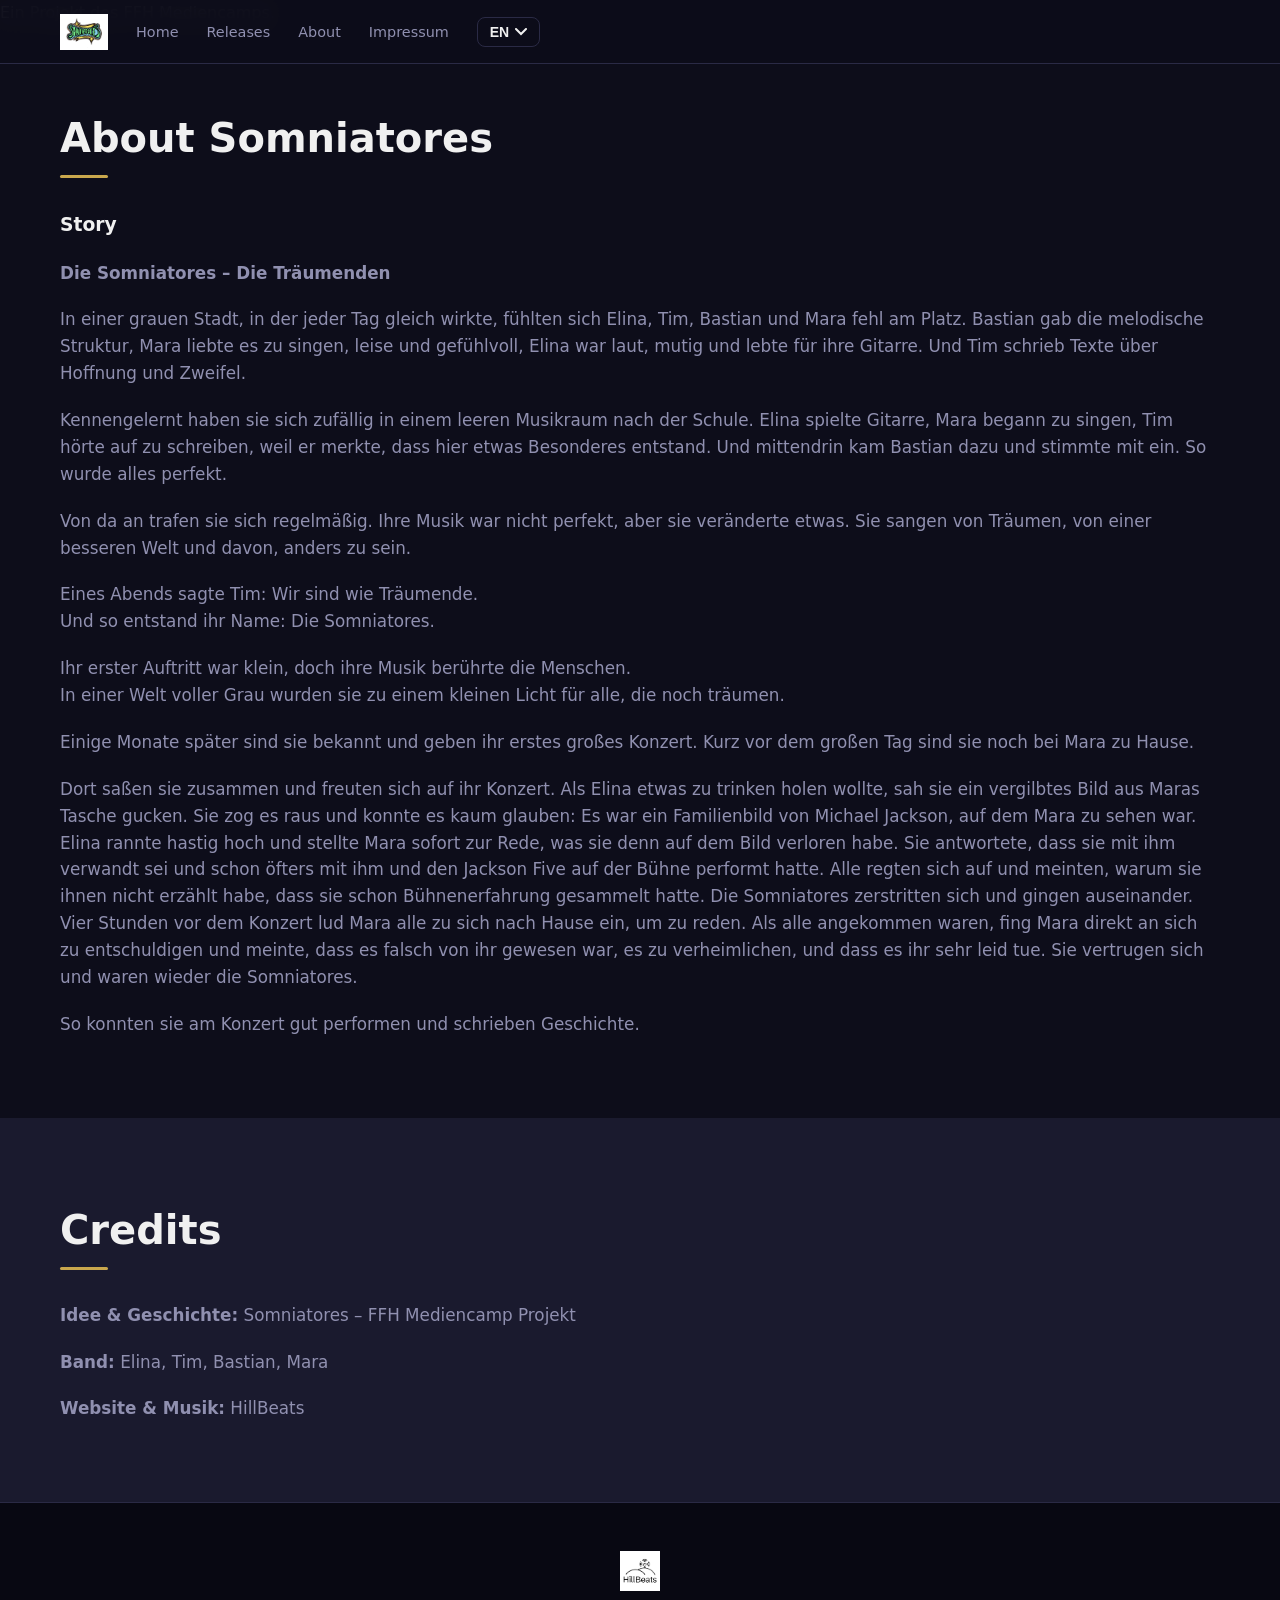
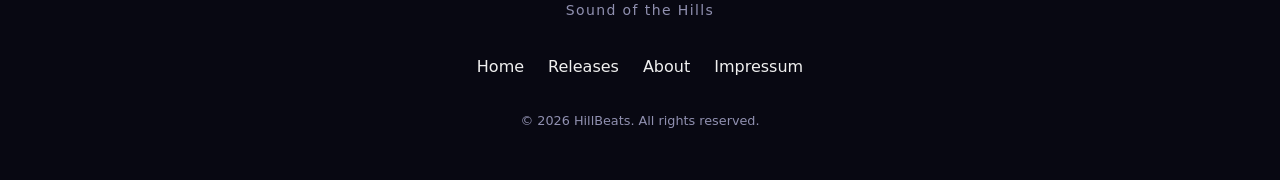
==== about.html @ bd147c3e "Update about.html" ====
<!DOCTYPE html>
<html lang="de">
<head>
  <meta charset="UTF-8">
  <meta name="viewport" content="width=device-width, initial-scale=1.0">
  <meta name="robots" content="noindex, nofollow">
  <title>Über uns – Somniatores</title>
  <meta name="description" content="Die Geschichte der Band Somniatores / HillBeats">
  <link rel="icon" type="image/png" href="../assets/img/band_logo.png">
  <link rel="stylesheet" href="../assets/css/style.css">
  <script src="../assets/js/app.js" defer></script>
</head>
<body>

<!-- PROJECT NOTICE (FFH Mediencamp) -->
<div class="project-notice" role="note">
  Ein Projekt des FFH Mediencamps.
</div>

<!-- NAVIGATION -->
<nav id="navbar" role="navigation" aria-label="Hauptnavigation">
  <div class="nav-inner">
    <a href="../index.html" class="nav-logo" aria-label="Somniatores – Startseite">
      <img src="../assets/img/band_logo.png" alt="Somniatores Logo">
    </a>
    <button class="burger" id="burger" aria-label="Menü öffnen" aria-expanded="false" aria-controls="nav-links" data-i18n-aria="nav.burgerLabel">
      <span></span><span></span><span></span>
    </button>
    <ul class="nav-links" id="nav-links" role="list">
      <li><a href="https://somniatores.de"    data-i18n="nav.home">Startseite</a></li>
      <li><a href="releases"        data-i18n="nav.releases">Releases</a></li>
      <li><a href="about"           data-i18n="nav.about">Über uns</a></li>
      <li><a href="impressum"     data-i18n="nav.media">Impressum</a></li>
    </ul>
    <!-- Language dropdown -->
    <div class="lang-dropdown" id="lang-dropdown">
      <button class="lang-btn" id="lang-btn"
              aria-haspopup="listbox" aria-expanded="false"
              aria-label="Sprache wählen" data-i18n-aria="lang.label">
        <span id="lang-current">DE</span>
        <svg aria-hidden="true" width="12" height="8" viewBox="0 0 12 8" focusable="false">
          <path d="M1 1l5 5 5-5" stroke="currentColor" stroke-width="2" fill="none" stroke-linecap="round"/>
        </svg>
      </button>
      <ul class="lang-list" id="lang-list" role="listbox" aria-label="Sprache">
        <li role="option" data-lang="de" aria-selected="true"  tabindex="0">🇩🇪 DE</li>
        <li role="option" data-lang="en" aria-selected="false" tabindex="0">🇬🇧 EN</li>
      </ul>
    </div>
  </div>
</nav>

<!-- ABOUT -->
<main>
  <!-- GESCHICHTE -->
  <section id="about">
    <div class="container">
      <h2 class="section-title" data-i18n="about.title">Über Somniatores</h2>

      <div class="about-text reveal">
        <h3 data-i18n="about.geschichte">Geschichte</h3>
        <p><strong>Die Somniatores – Die Träumenden</strong></p>
        <p>In einer grauen Stadt, in der jeder Tag gleich wirkte, fühlten sich Elina, Tim, Bastian und Mara fehl am Platz. Bastian gab die melodische Struktur, Mara liebte es zu singen, leise und gefühlvoll, Elina war laut, mutig und lebte für ihre Gitarre. Und Tim schrieb Texte über Hoffnung und Zweifel.</p>
        <p>Kennengelernt haben sie sich zufällig in einem leeren Musikraum nach der Schule. Elina spielte Gitarre, Mara begann zu singen, Tim hörte auf zu schreiben, weil er merkte, dass hier etwas Besonderes entstand. Und mittendrin kam Bastian dazu und stimmte mit ein. So wurde alles perfekt.</p>
        <p>Von da an trafen sie sich regelmäßig. Ihre Musik war nicht perfekt, aber sie veränderte etwas. Sie sangen von Träumen, von einer besseren Welt und davon, anders zu sein.</p>
        <p>Eines Abends sagte Tim: Wir sind wie Träumende.<br>Und so entstand ihr Name: Die Somniatores.</p>
        <p>Ihr erster Auftritt war klein, doch ihre Musik berührte die Menschen.<br>In einer Welt voller Grau wurden sie zu einem kleinen Licht für alle, die noch träumen.</p>
        <p>Einige Monate später sind sie bekannt und geben ihr erstes großes Konzert. Kurz vor dem großen Tag sind sie noch bei Mara zu Hause.</p>
        <p>Dort saßen sie zusammen und freuten sich auf ihr Konzert. Als Elina etwas zu trinken holen wollte, sah sie ein vergilbtes Bild aus Maras Tasche gucken. Sie zog es raus und konnte es kaum glauben: Es war ein Familienbild von Michael Jackson, auf dem Mara zu sehen war. Elina rannte hastig hoch und stellte Mara sofort zur Rede, was sie denn auf dem Bild verloren habe. Sie antwortete, dass sie mit ihm verwandt sei und schon öfters mit ihm und den Jackson Five auf der Bühne performt hatte. Alle regten sich auf und meinten, warum sie ihnen nicht erzählt habe, dass sie schon Bühnenerfahrung gesammelt hatte. Die Somniatores zerstritten sich und gingen auseinander. Vier Stunden vor dem Konzert lud Mara alle zu sich nach Hause ein, um zu reden. Als alle angekommen waren, fing Mara direkt an sich zu entschuldigen und meinte, dass es falsch von ihr gewesen war, es zu verheimlichen, und dass es ihr sehr leid tue. Sie vertrugen sich und waren wieder die Somniatores.</p>
        <p>So konnten sie am Konzert gut performen und schrieben Geschichte.</p>
      </div>
    </div>
  </section>

  <!-- CREDITS -->
  <section id="credits">
    <div class="container">
      <h2 class="section-title" data-i18n="about.credits">Credits</h2>

      <div class="about-text reveal">
        <p><strong>Idee &amp; Geschichte:</strong> Somniatores – FFH Mediencamp Projekt</p>
        <p><strong>Band:</strong> Elina, Tim, Bastian, Mara</p>
        <p><strong>Website &amp; Musik:</strong> HillBeats</p>
      </div>
    </div>
  </section>
</main>

<!-- FOOTER -->
<footer>
  <div class="container">
    <div class="footer-inner">
      <div class="footer-logo">
        <img src="../assets/img/Logo_Huegel.jpeg" alt="HillBeats Logo">
        <p class="footer-slogan" data-i18n="footer.slogan">Sound der Hügel</p>
      </div>
      <nav class="footer-nav" aria-label="Footer Navigation">
        <a href="https://somniatores.de"  data-i18n="nav.home">Startseite</a>
        <a href="releases"      data-i18n="nav.releases">Releases</a>
        <a href="about"         data-i18n="nav.about">Über uns</a>
        <a href="impressum"     data-i18n="nav.media">Impressum</a>
      </nav>
      <p class="footer-copy" data-i18n="footer.copy">© 2026 HillBeats. Alle Rechte vorbehalten.</p>
    </div>
  </div>
</footer>

</body>
</html>
---- assets/css/style.css ----
/* =========================================================
   HillBeats – assets/css/style.css
   Mobile-first dark music-label theme
   ========================================================= */

/* --- Variables --- */
:root {
  --color-bg:           #0d0d1a;
  --color-surface:      #1a1a2e;
  --color-accent:       #c9a74d;
  --color-accent-hover: #e0bf6a;
  --color-text:         #f0f0f0;
  --color-text-muted:   #9090b0;
  --color-border:       #2a2a45;
  --nav-height:         64px;
  --radius:             8px;
  --transition:         0.3s ease;
  --font:               'Segoe UI', system-ui, -apple-system, sans-serif;
}

/* --- Reset & Base --- */
*, *::before, *::after { box-sizing: border-box; margin: 0; padding: 0; }
html { scroll-behavior: smooth; }
body {
  font-family: var(--font);
  background: var(--color-bg);
  color: var(--color-text);
  line-height: 1.6;
  overflow-x: hidden;
}
img { max-width: 100%; height: auto; display: block; }
a   { color: inherit; text-decoration: none; }
ul  { list-style: none; }

/* Focus styles for accessibility */
:focus-visible {
  outline: 2px solid var(--color-accent);
  outline-offset: 3px;
  border-radius: 4px;
}

/* Visually hidden (screen-reader only) */
.visually-hidden {
  position: absolute;
  width: 1px; height: 1px;
  padding: 0; margin: -1px;
  overflow: hidden; clip: rect(0,0,0,0);
  white-space: nowrap; border: 0;
}

/* --- Container --- */
.container {
  width: 100%;
  max-width: 1200px;
  margin: 0 auto;
  padding: 0 1.25rem;
}

/* =========================================================
   NAVIGATION
   ========================================================= */
#navbar {
  position: fixed;
  top: 0; left: 0; right: 0;
  height: var(--nav-height);
  background: rgba(13, 13, 26, 0.95);
  backdrop-filter: blur(12px);
  -webkit-backdrop-filter: blur(12px);
  border-bottom: 1px solid var(--color-border);
  z-index: 1000;
  transition: box-shadow var(--transition);
}
#navbar.scrolled { box-shadow: 0 2px 20px rgba(0, 0, 0, 0.6); }

.nav-inner {
  max-width: 1200px;
  margin: 0 auto;
  padding: 0 1.25rem;
  height: 100%;
  display: flex;
  align-items: center;
  gap: 1rem;
}

.nav-logo {
  display: flex;
  align-items: center;
  gap: 0.5rem;
  flex-shrink: 0;
}
.nav-logo img { height: 36px; width: auto; }

/* Burger */
.burger {
  display: flex;
  flex-direction: column;
  gap: 5px;
  background: none;
  border: none;
  cursor: pointer;
  padding: 6px;
  margin-left: auto;
  border-radius: var(--radius);
  transition: background var(--transition);
}
.burger:hover { background: rgba(201, 167, 77, 0.1); }
.burger span {
  display: block;
  width: 24px; height: 2px;
  background: var(--color-text);
  border-radius: 2px;
  transition: transform var(--transition), opacity var(--transition);
}
.burger.open span:nth-child(1) { transform: translateY(7px) rotate(45deg); }
.burger.open span:nth-child(2) { opacity: 0; }
.burger.open span:nth-child(3) { transform: translateY(-7px) rotate(-45deg); }

/* Nav links */
.nav-links {
  display: none;
  flex-direction: column;
  position: absolute;
  top: var(--nav-height);
  left: 0; right: 0;
  background: var(--color-surface);
  border-bottom: 1px solid var(--color-border);
  padding: 1rem 1.25rem;
  gap: 0.25rem;
}
.nav-links.open { display: flex; }
.nav-links a {
  padding: 0.5rem 0.75rem;
  border-radius: var(--radius);
  font-size: 0.95rem;
  color: var(--color-text-muted);
  transition: color var(--transition), background var(--transition);
}
.nav-links a:hover {
  color: var(--color-accent);
  background: rgba(201, 167, 77, 0.08);
}

/* Language dropdown */
.lang-dropdown { position: relative; }
.lang-btn {
  display: flex;
  align-items: center;
  gap: 6px;
  background: transparent;
  border: 1px solid var(--color-border);
  color: var(--color-text);
  padding: 6px 12px;
  border-radius: var(--radius);
  cursor: pointer;
  font-size: 0.875rem;
  font-weight: 600;
  transition: border-color var(--transition), background var(--transition);
}
.lang-btn:hover { border-color: var(--color-accent); background: rgba(201, 167, 77, 0.08); }
.lang-btn svg { transition: transform var(--transition); }
.lang-btn[aria-expanded="true"] svg { transform: rotate(180deg); }

.lang-list {
  display: none;
  position: absolute;
  top: calc(100% + 6px);
  right: 0;
  background: var(--color-surface);
  border: 1px solid var(--color-border);
  border-radius: var(--radius);
  min-width: 110px;
  overflow: hidden;
  z-index: 1100;
  box-shadow: 0 8px 24px rgba(0, 0, 0, 0.4);
}
.lang-list.open { display: block; }
.lang-list li {
  padding: 0.6rem 1rem;
  cursor: pointer;
  font-size: 0.875rem;
  transition: background var(--transition), color var(--transition);
}
.lang-list li:hover  { background: rgba(201, 167, 77, 0.12); color: var(--color-accent); }
.lang-list li[aria-selected="true"] { color: var(--color-accent); font-weight: 600; }

/* Desktop nav */
@media (min-width: 768px) {
  .burger { display: none; }
  .nav-links {
    display: flex !important;
    flex-direction: row;
    position: static;
    background: none;
    border: none;
    padding: 0;
    gap: 0.25rem;
  }
  .nav-links a { font-size: 0.9rem; }
}

/* =========================================================
   HERO
   ========================================================= */
#hero {
  position: relative;
  min-height: 100svh;
  display: flex;
  align-items: center;
  justify-content: center;
  text-align: center;
  overflow: hidden;
  padding-top: var(--nav-height);
}
.hero-bg { position: absolute; inset: 0; }
.hero-bg-img { width: 100%; height: 100%; object-fit: cover; }
.hero-overlay {
  position: absolute;
  inset: 0;
  background: linear-gradient(to bottom, rgba(13,13,26,0.45) 0%, rgba(13,13,26,0.88) 100%);
}
.hero-content {
  position: relative;
  z-index: 1;
  padding: 2rem 1.25rem;
  max-width: 700px;
}
.hero-band-logo { max-width: 260px; margin: 0 auto 1.5rem; }
.hero-content h1 {
  font-size: clamp(2.5rem, 8vw, 5rem);
  font-weight: 900;
  letter-spacing: -0.02em;
  color: #fff;
  text-shadow: 0 2px 20px rgba(0, 0, 0, 0.7);
  margin-bottom: 0.5rem;
}
.slogan {
  font-size: clamp(0.95rem, 3vw, 1.3rem);
  color: var(--color-accent);
  letter-spacing: 0.18em;
  text-transform: uppercase;
  margin-bottom: 2rem;
}
.hero-buttons {
  display: flex;
  flex-wrap: wrap;
  gap: 1rem;
  justify-content: center;
}

/* =========================================================
   BUTTONS
   ========================================================= */
.btn {
  display: inline-flex;
  align-items: center;
  justify-content: center;
  padding: 0.75rem 1.75rem;
  border-radius: var(--radius);
  font-size: 0.95rem;
  font-weight: 600;
  border: 2px solid transparent;
  cursor: pointer;
  transition:
    transform var(--transition),
    box-shadow var(--transition),
    background var(--transition),
    color var(--transition),
    border-color var(--transition);
  white-space: nowrap;
}
.btn:hover  { transform: translateY(-2px); box-shadow: 0 6px 20px rgba(0,0,0,0.4); }
.btn:active { transform: translateY(0); }

.btn-primary {
  background: var(--color-accent);
  color: #0d0d1a;
  border-color: var(--color-accent);
}
.btn-primary:hover { background: var(--color-accent-hover); border-color: var(--color-accent-hover); }

.btn-secondary {
  background: transparent;
  color: #fff;
  border-color: rgba(255, 255, 255, 0.6);
}
.btn-secondary:hover { background: rgba(255,255,255,0.1); border-color: #fff; }

.btn-outline {
  background: transparent;
  color: var(--color-accent);
  border-color: var(--color-accent);
}
.btn-outline:hover { background: var(--color-accent); color: #0d0d1a; }

.btn-sm { padding: 0.5rem 1.25rem; font-size: 0.875rem; }

/* =========================================================
   SECTIONS – Common
   ========================================================= */
section { padding: 5rem 0; }
section:nth-of-type(even) { background: var(--color-surface); }

.section-title {
  font-size: clamp(1.75rem, 5vw, 2.5rem);
  font-weight: 800;
  margin-bottom: 2.5rem;
  position: relative;
  display: inline-block;
}
.section-title::after {
  content: '';
  position: absolute;
  bottom: -8px;
  left: 0;
  width: 48px; height: 3px;
  background: var(--color-accent);
  border-radius: 2px;
}

/* =========================================================
   RELEASE
   ========================================================= */
.release-card {
  display: flex;
  flex-direction: column;
  gap: 2rem;
  background: var(--color-surface);
  border: 1px solid var(--color-border);
  border-radius: calc(var(--radius) * 2);
  overflow: hidden;
  transition: box-shadow var(--transition), transform var(--transition);
}
.release-card:hover {
  box-shadow: 0 12px 40px rgba(201, 167, 77, 0.15);
  transform: translateY(-4px);
}
.release-cover {
  width: 100%;
  max-width: 320px;
  margin: 1.5rem auto 0;
  border-radius: var(--radius);
}
.release-info {
  padding: 1.5rem 2rem 2rem;
  display: flex;
  flex-direction: column;
  gap: 1rem;
}
.release-tag {
  display: inline-block;
  background: rgba(201, 167, 77, 0.15);
  color: var(--color-accent);
  font-size: 0.75rem;
  font-weight: 700;
  letter-spacing: 0.1em;
  text-transform: uppercase;
  padding: 0.25rem 0.75rem;
  border-radius: 999px;
}
.release-info h3 { font-size: clamp(1.25rem, 3vw, 1.75rem); font-weight: 700; }
.release-info p  { color: var(--color-text-muted); }
.release-links   { display: flex; flex-wrap: wrap; gap: 0.75rem; }

@media (min-width: 768px) {
  .release-card { flex-direction: row; align-items: center; }
  .release-cover { max-width: 260px; flex-shrink: 0; margin: 1.5rem; }
}

/* =========================================================
   ABOUT
   ========================================================= */
.about-grid {
  display: grid;
  grid-template-columns: 1fr;
  gap: 3rem;
  align-items: center;
}
.about-img img {
  border-radius: calc(var(--radius) * 2);
  box-shadow: 0 20px 60px rgba(0, 0, 0, 0.5);
}
.about-text { display: flex; flex-direction: column; gap: 1.25rem; }
.about-text p { color: var(--color-text-muted); font-size: 1.05rem; }

@media (min-width: 768px) {
  .about-grid { grid-template-columns: 1fr 1fr; }
}

/* =========================================================
   MEDIA
   ========================================================= */
.media-grid {
  display: grid;
  grid-template-columns: 1fr;
  gap: 1.5rem;
}
@media (min-width: 600px) { .media-grid { grid-template-columns: repeat(2, 1fr); } }
@media (min-width: 900px) { .media-grid { grid-template-columns: repeat(3, 1fr); } }

.media-card {
  border-radius: calc(var(--radius) * 2);
  overflow: hidden;
  border: 1px solid var(--color-border);
  background: var(--color-surface);
  transition: transform var(--transition), box-shadow var(--transition);
}
.media-card:hover {
  transform: translateY(-4px);
  box-shadow: 0 12px 32px rgba(201, 167, 77, 0.12);
}
.media-placeholder {
  position: relative;
  aspect-ratio: 16/9;
  display: flex;
  flex-direction: column;
  align-items: center;
  justify-content: center;
  gap: 0.75rem;
  background: var(--color-bg);
  cursor: pointer;
  overflow: hidden;
}
.media-placeholder svg { width: 64px; height: 64px; }
.media-placeholder img {
  position: absolute;
  inset: 0; width: 100%; height: 100%;
  object-fit: cover; opacity: 0.5;
}
.media-placeholder span {
  position: relative;
  z-index: 1;
  font-size: 0.875rem;
  font-weight: 600;
  color: var(--color-text-muted);
  text-align: center;
  padding: 0 0.5rem;
}

/* =========================================================
   TOUR
   ========================================================= */
.tour-list   { display: flex; flex-direction: column; gap: 0.75rem; }
.tour-item {
  display: flex;
  flex-wrap: wrap;
  gap: 0.75rem 1.5rem;
  align-items: center;
  padding: 1.25rem 1.5rem;
  background: var(--color-bg);
  border: 1px solid var(--color-border);
  border-radius: var(--radius);
  transition: border-color var(--transition), background var(--transition);
}
.tour-item:hover { border-color: var(--color-accent); background: rgba(201, 167, 77, 0.05); }
.tour-date   { font-weight: 700; color: var(--color-accent); min-width: 105px; }
.tour-venue  { flex: 1; font-weight: 600; }
.tour-city   { color: var(--color-text-muted); font-size: 0.875rem; }

/* =========================================================
   NEWSLETTER
   ========================================================= */
.newsletter-wrap {
  text-align: center;
  max-width: 560px;
  margin: 0 auto;
}
.newsletter-wrap p { color: var(--color-text-muted); margin-bottom: 2rem; }
.newsletter-form {
  display: flex;
  flex-wrap: wrap;
  gap: 0.75rem;
  justify-content: center;
}
.nl-input {
  flex: 1;
  min-width: 220px;
  padding: 0.75rem 1rem;
  border: 1px solid var(--color-border);
  border-radius: var(--radius);
  background: var(--color-bg);
  color: var(--color-text);
  font-size: 0.95rem;
  transition: border-color var(--transition);
}
.nl-input:focus { border-color: var(--color-accent); outline: none; }
.nl-input::placeholder { color: var(--color-text-muted); }

/* =========================================================
   FOOTER
   ========================================================= */
footer {
  background: #080812;
  border-top: 1px solid var(--color-border);
  padding: 3rem 0;
}
.footer-inner {
  display: flex;
  flex-direction: column;
  align-items: center;
  gap: 2rem;
  text-align: center;
}
.footer-logo img    { height: 40px; margin: 0 auto 0.5rem; }
.footer-slogan      { font-size: 0.875rem; color: var(--color-text-muted); letter-spacing: 0.1em; }
.footer-nav         { display: flex; flex-wrap: wrap; gap: 1.5rem; justify-content: center; }
.social-link {
  display: flex;
  align-items: center;
  gap: 0.5rem;
  color: var(--color-text-muted);
  font-size: 0.875rem;
  transition: color var(--transition);
}
.social-link:hover  { color: var(--color-accent); }
.footer-copy        { font-size: 0.8rem; color: var(--color-text-muted); }

/* =========================================================
   SCROLL-REVEAL ANIMATIONS
   ========================================================= */
.reveal {
  opacity: 0;
  transform: translateY(30px);
  transition: opacity 0.7s ease, transform 0.7s ease;
}
.reveal.visible {
  opacity: 1;
  transform: translateY(0);
}
/* Stagger siblings */
.reveal:nth-child(2) { transition-delay: 0.1s; }
.reveal:nth-child(3) { transition-delay: 0.2s; }
.reveal:nth-child(4) { transition-delay: 0.3s; }

/* =========================================================
   REDUCED MOTION
   ========================================================= */
@media (prefers-reduced-motion: reduce) {
  html { scroll-behavior: auto; }
  .reveal { opacity: 1; transform: none; transition: none; }
  .btn, .media-card, .release-card, .tour-item { transition: none; }
  .lang-btn svg { transition: none; }
}
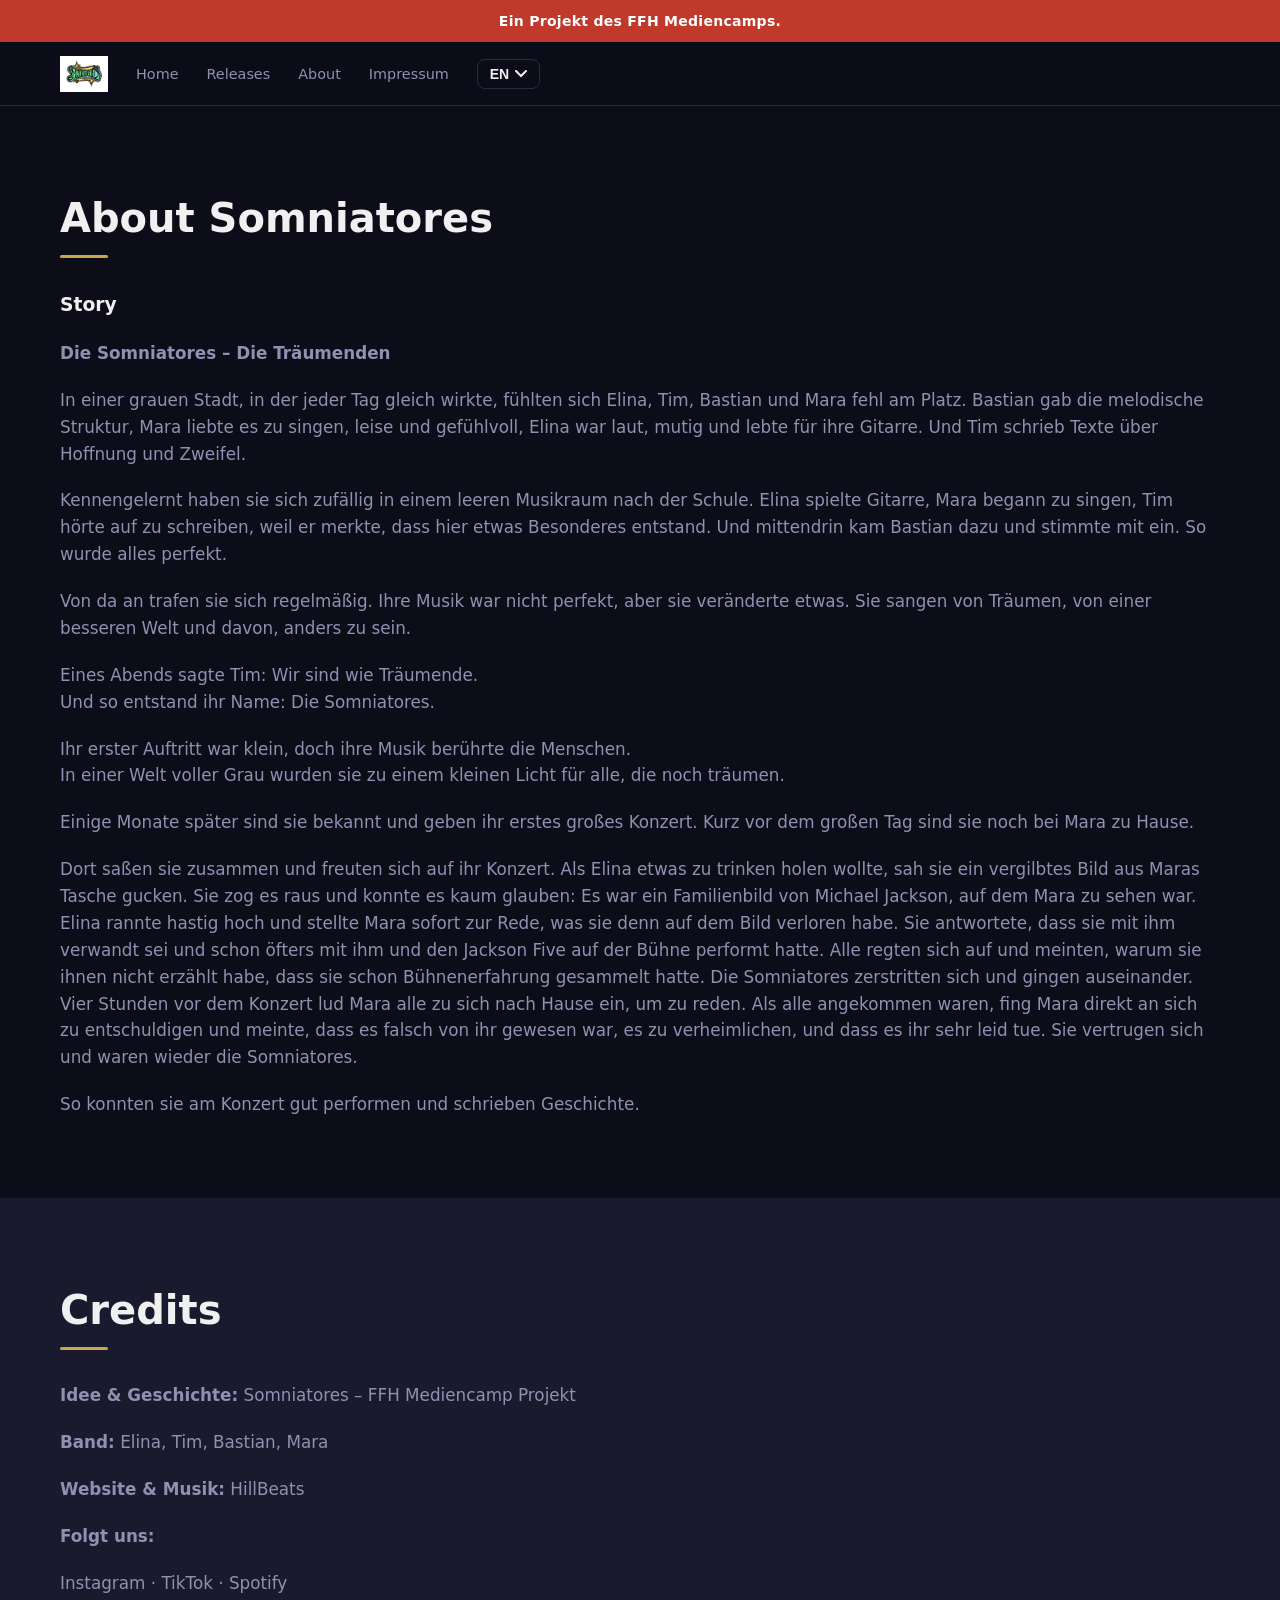
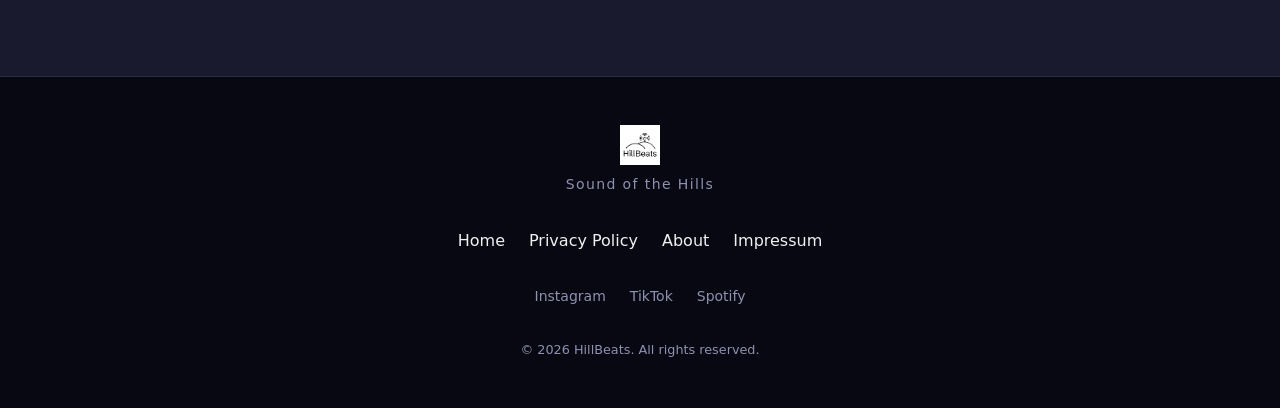
==== commit 60ab1728: "Update navigation link to point to the website" ====
--- a/about.html
+++ b/about.html
@@ -20,7 +20,7 @@
 <!-- NAVIGATION -->
 <nav id="navbar" role="navigation" aria-label="Hauptnavigation">
   <div class="nav-inner">
-    <a href="../index.html" class="nav-logo" aria-label="Somniatores – Startseite">
+    <a href="https://somniatores.de" class="nav-logo" aria-label="Somniatores – Startseite">
       <img src="../assets/img/band_logo.png" alt="Somniatores Logo">
     </a>
     <button class="burger" id="burger" aria-label="Menü öffnen" aria-expanded="false" aria-controls="nav-links" data-i18n-aria="nav.burgerLabel">
@@ -81,6 +81,12 @@
         <p><strong>Idee &amp; Geschichte:</strong> Somniatores – FFH Mediencamp Projekt</p>
         <p><strong>Band:</strong> Elina, Tim, Bastian, Mara</p>
         <p><strong>Website &amp; Musik:</strong> HillBeats</p>
+        <p><strong>Folgt uns:</strong></p>
+        <p>
+          <a href="https://www.instagram.com/somniatores_official/" target="_blank" rel="noopener noreferrer">Instagram</a> ·
+          <a href="https://www.tiktok.com/@somniatores_official" target="_blank" rel="noopener noreferrer">TikTok</a> ·
+          <a href="https://open.spotify.com/intl-de/artist/24csG8EfkN8rLoIO0TDTSA?si=iWMw0ovDQzCS0gI25p4bjA&amp;nd=1&amp;dlsi=0f4ffcc7fa2b4fdd" target="_blank" rel="noopener noreferrer">Spotify</a>
+        </p>
       </div>
     </div>
   </section>
@@ -96,10 +102,15 @@
       </div>
       <nav class="footer-nav" aria-label="Footer Navigation">
         <a href="https://somniatores.de"  data-i18n="nav.home">Startseite</a>
-        <a href="releases"      data-i18n="nav.releases">Releases</a>
+        <a href="privacy-policy.html" data-i18n="nav.privacy">Datenschutz</a>
         <a href="about"         data-i18n="nav.about">Über uns</a>
         <a href="impressum"     data-i18n="nav.media">Impressum</a>
       </nav>
+      <div class="footer-social">
+        <a href="https://www.instagram.com/somniatores_official/" class="social-link" target="_blank" rel="noopener noreferrer">Instagram</a>
+        <a href="https://www.tiktok.com/@somniatores_official" class="social-link" target="_blank" rel="noopener noreferrer">TikTok</a>
+        <a href="https://open.spotify.com/intl-de/artist/24csG8EfkN8rLoIO0TDTSA?si=iWMw0ovDQzCS0gI25p4bjA&amp;nd=1&amp;dlsi=0f4ffcc7fa2b4fdd" class="social-link" target="_blank" rel="noopener noreferrer">Spotify</a>
+      </div>
       <p class="footer-copy" data-i18n="footer.copy">© 2026 HillBeats. Alle Rechte vorbehalten.</p>
     </div>
   </div>
--- a/assets/css/style.css
+++ b/assets/css/style.css
@@ -12,10 +12,31 @@
   --color-text:         #f0f0f0;
   --color-text-muted:   #9090b0;
   --color-border:       #2a2a45;
+  --notice-height:      42px;
   --nav-height:         64px;
   --radius:             8px;
   --transition:         0.3s ease;
   --font:               'Segoe UI', system-ui, -apple-system, sans-serif;
+}
+
+/* =========================================================
+   PROJECT NOTICE BANNER (FFH Mediencamp)
+   ========================================================= */
+.project-notice {
+  position: sticky;
+  top: 0;
+  z-index: 1001;
+  background-color: #c0392b;
+  color: #fff;
+  text-align: center;
+  padding: 0 1.25rem;
+  height: var(--notice-height);
+  display: flex;
+  align-items: center;
+  justify-content: center;
+  font-size: 0.875rem;
+  font-weight: 700;
+  letter-spacing: 0.02em;
 }
 
 /* --- Reset & Base --- */
@@ -31,6 +52,7 @@
 img { max-width: 100%; height: auto; display: block; }
 a   { color: inherit; text-decoration: none; }
 ul  { list-style: none; }
+[hidden] { display: none !important; }
 
 /* Focus styles for accessibility */
 :focus-visible {
@@ -60,8 +82,8 @@
    NAVIGATION
    ========================================================= */
 #navbar {
-  position: fixed;
-  top: 0; left: 0; right: 0;
+  position: sticky;
+  top: var(--notice-height);
   height: var(--nav-height);
   background: rgba(13, 13, 26, 0.95);
   backdrop-filter: blur(12px);
@@ -209,10 +231,15 @@
   justify-content: center;
   text-align: center;
   overflow: hidden;
-  padding-top: var(--nav-height);
 }
 .hero-bg { position: absolute; inset: 0; }
-.hero-bg-img { width: 100%; height: 100%; object-fit: cover; }
+.hero-bg-img {
+  width: 100%;
+  height: 100%;
+  object-fit: cover;
+  transform-origin: center center;
+  will-change: transform;
+}
 .hero-overlay {
   position: absolute;
   inset: 0;
@@ -503,6 +530,7 @@
 .footer-logo img    { height: 40px; margin: 0 auto 0.5rem; }
 .footer-slogan      { font-size: 0.875rem; color: var(--color-text-muted); letter-spacing: 0.1em; }
 .footer-nav         { display: flex; flex-wrap: wrap; gap: 1.5rem; justify-content: center; }
+.footer-social      { display: flex; flex-wrap: wrap; gap: 1.5rem; justify-content: center; }
 .social-link {
   display: flex;
   align-items: center;
@@ -515,6 +543,49 @@
 .footer-copy        { font-size: 0.8rem; color: var(--color-text-muted); }
 
 /* =========================================================
+   BAND SECTION
+   ========================================================= */
+.band-section { padding: 5rem 0; }
+
+.band-intro {
+  display: flex;
+  flex-direction: column;
+  align-items: center;
+  gap: 2rem;
+}
+
+.band-photo {
+  width: 100%;
+  max-width: 480px;
+  border-radius: calc(var(--radius) * 2);
+  box-shadow: 0 16px 48px rgba(0, 0, 0, 0.5);
+  object-fit: cover;
+}
+
+.band-desc {
+  max-width: 700px;
+  text-align: center;
+}
+.band-desc p {
+  color: var(--color-text-muted);
+  font-size: 1.05rem;
+  line-height: 1.75;
+}
+
+@media (min-width: 900px) {
+  .band-intro {
+    flex-direction: row;
+    align-items: flex-start;
+    gap: 3rem;
+  }
+  .band-photo {
+    max-width: 360px;
+    flex-shrink: 0;
+  }
+  .band-desc { text-align: left; }
+}
+
+/* =========================================================
    SCROLL-REVEAL ANIMATIONS
    ========================================================= */
 .reveal {
@@ -530,6 +601,22 @@
 .reveal:nth-child(2) { transition-delay: 0.1s; }
 .reveal:nth-child(3) { transition-delay: 0.2s; }
 .reveal:nth-child(4) { transition-delay: 0.3s; }
+
+/* =========================================================
+   PAGE ENTER ANIMATION (global, all pages)
+   Only active when JS is available (.js on <html>).
+   Falls back to fully visible if JS fails.
+   ========================================================= */
+html.js body.page-enter {
+  opacity: 0;
+  transform: translateY(16px);
+}
+
+html.js body.page-enter.page-enter--ready {
+  opacity: 1;
+  transform: translateY(0);
+  transition: opacity 450ms ease, transform 450ms ease;
+}
 
 /* =========================================================
    REDUCED MOTION
@@ -539,4 +626,12 @@
   .reveal { opacity: 1; transform: none; transition: none; }
   .btn, .media-card, .release-card, .tour-item { transition: none; }
   .lang-btn svg { transition: none; }
-}
+  .hero-bg-img { transform: none !important; will-change: auto; }
+  /* Disable page-enter animation */
+  html.js body.page-enter,
+  html.js body.page-enter.page-enter--ready {
+    opacity: 1 !important;
+    transform: none !important;
+    transition: none !important;
+  }
+}
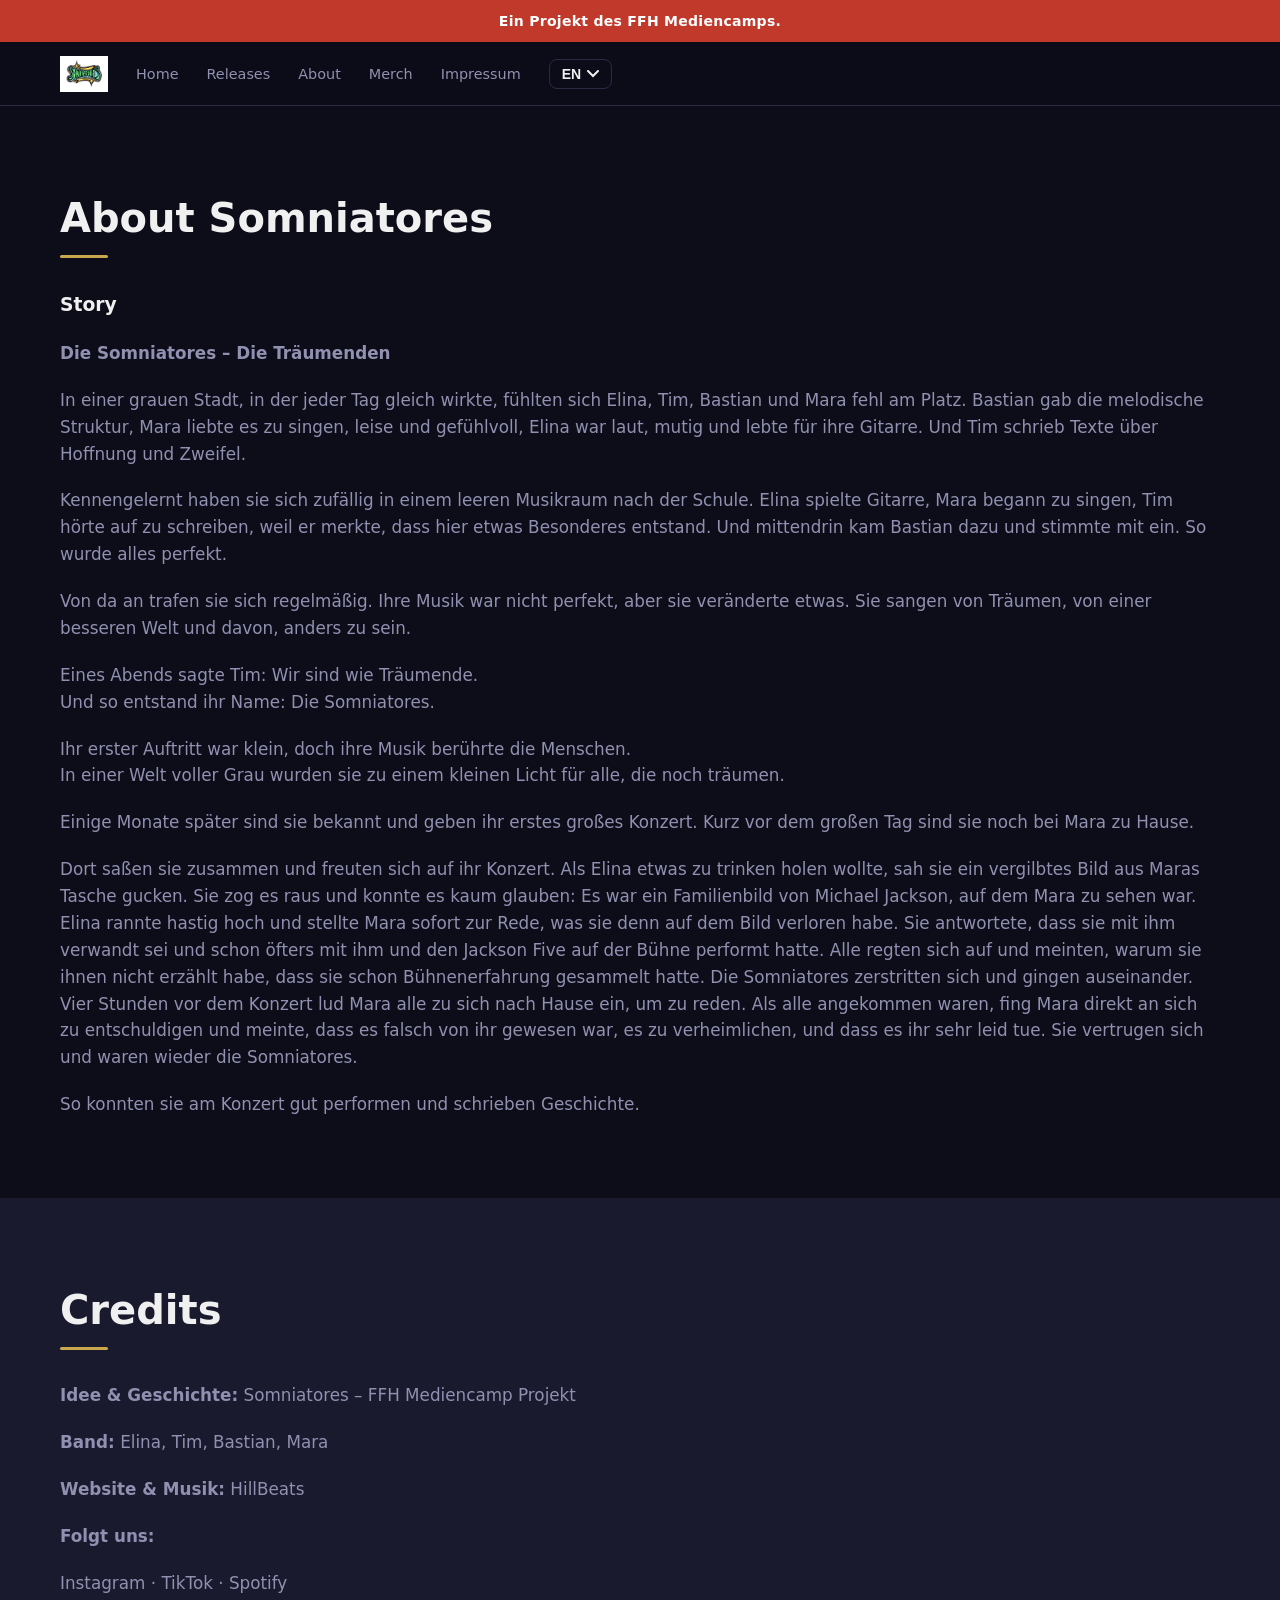
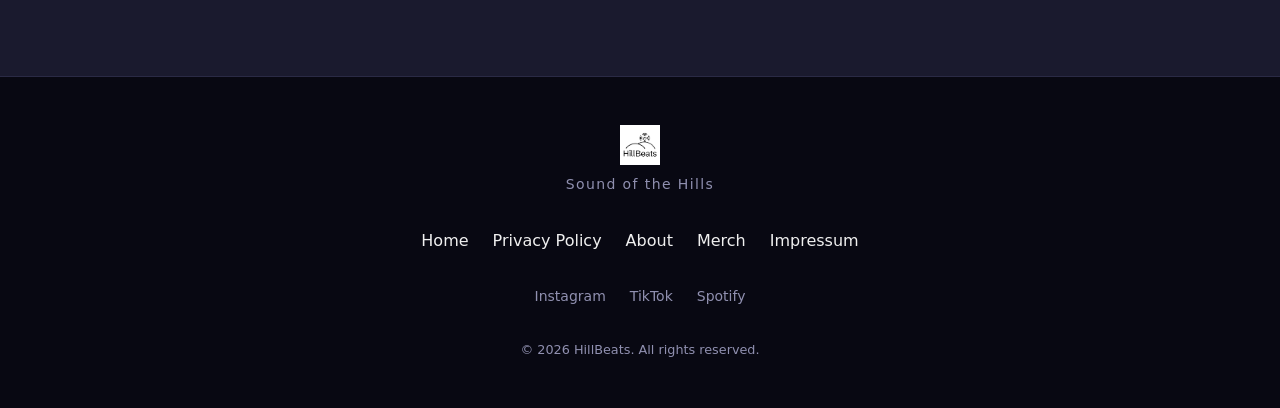
==== commit e782de88: "Add Merch shop page with product grid and nav links Agent-Logs-Url: https://github.com/ShadowByte223" ====
--- a/about.html
+++ b/about.html
@@ -30,6 +30,7 @@
       <li><a href="https://somniatores.de"    data-i18n="nav.home">Startseite</a></li>
       <li><a href="releases"        data-i18n="nav.releases">Releases</a></li>
       <li><a href="about"           data-i18n="nav.about">Über uns</a></li>
+      <li><a href="shop"            data-i18n="nav.shop">Merch</a></li>
       <li><a href="impressum"     data-i18n="nav.media">Impressum</a></li>
     </ul>
     <!-- Language dropdown -->
@@ -104,6 +105,7 @@
         <a href="https://somniatores.de"  data-i18n="nav.home">Startseite</a>
         <a href="privacy-policy.html" data-i18n="nav.privacy">Datenschutz</a>
         <a href="about"         data-i18n="nav.about">Über uns</a>
+        <a href="shop"          data-i18n="nav.shop">Merch</a>
         <a href="impressum"     data-i18n="nav.media">Impressum</a>
       </nav>
       <div class="footer-social">
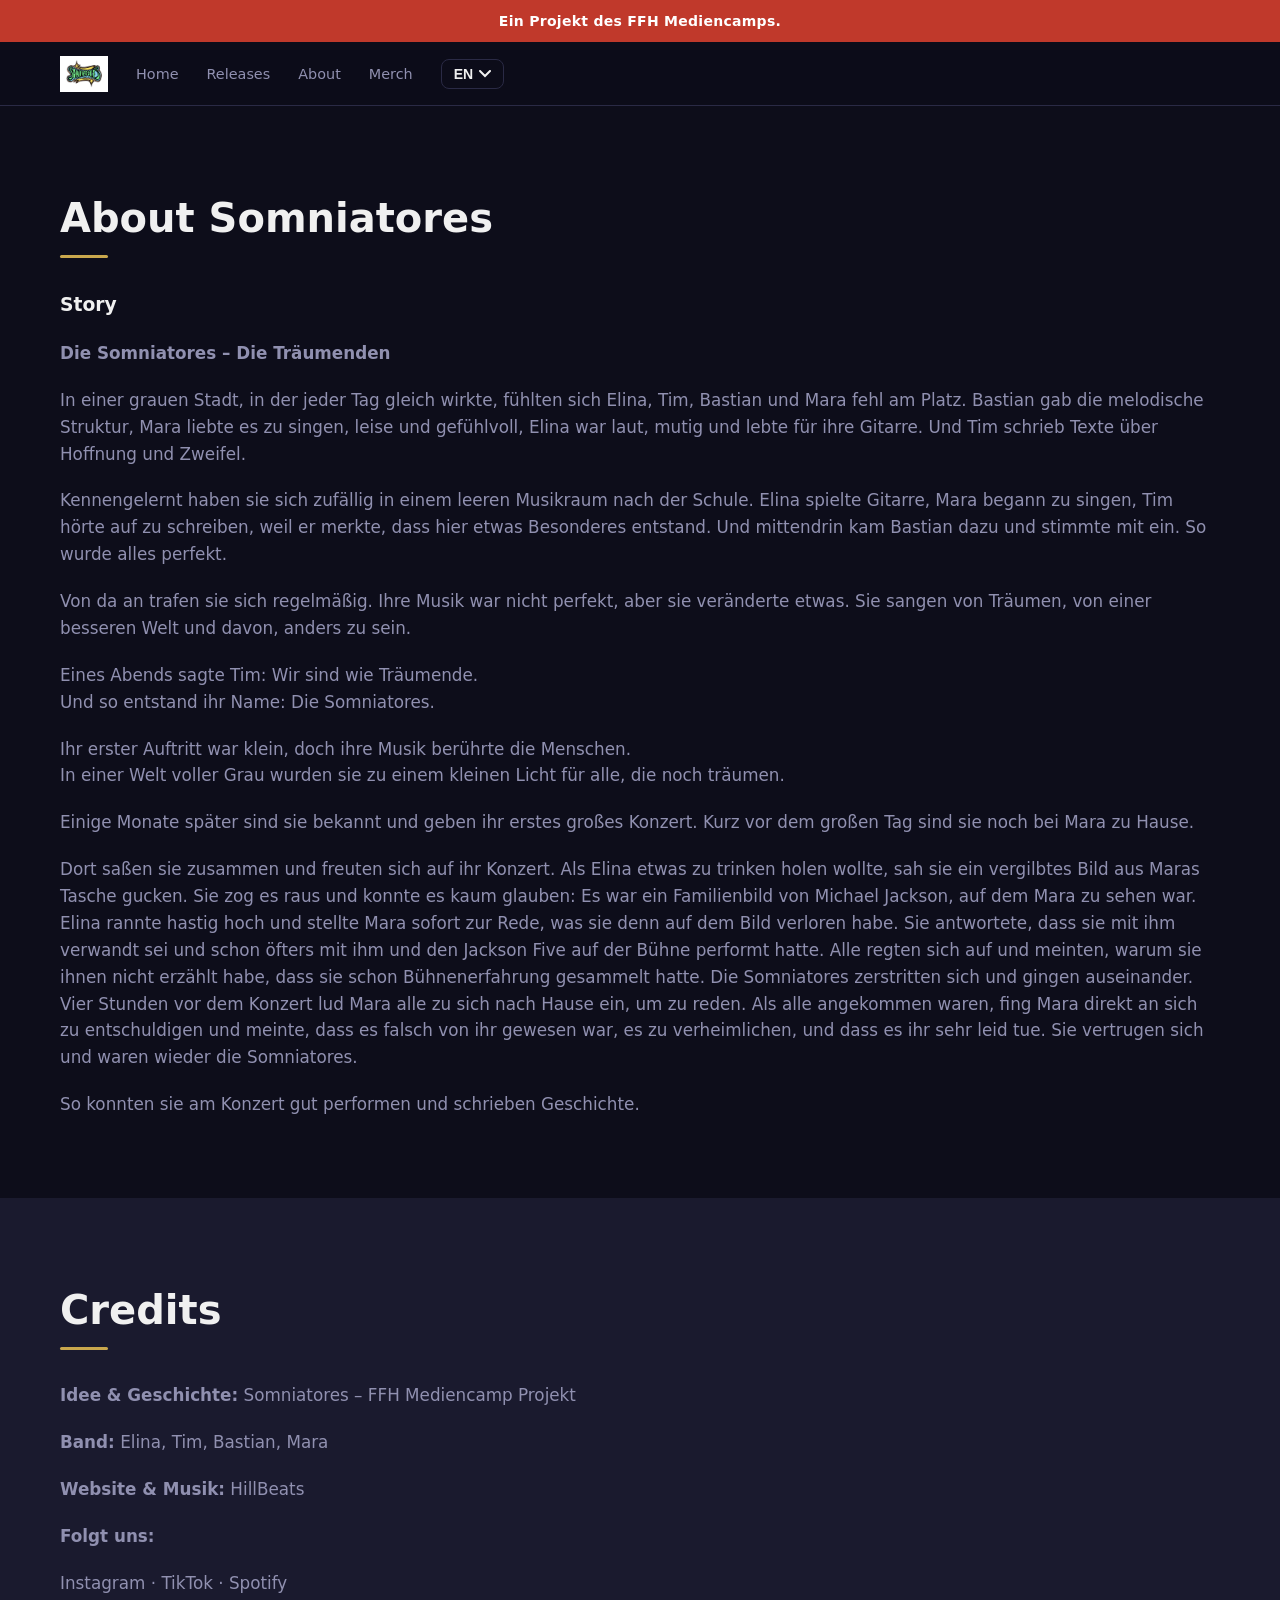
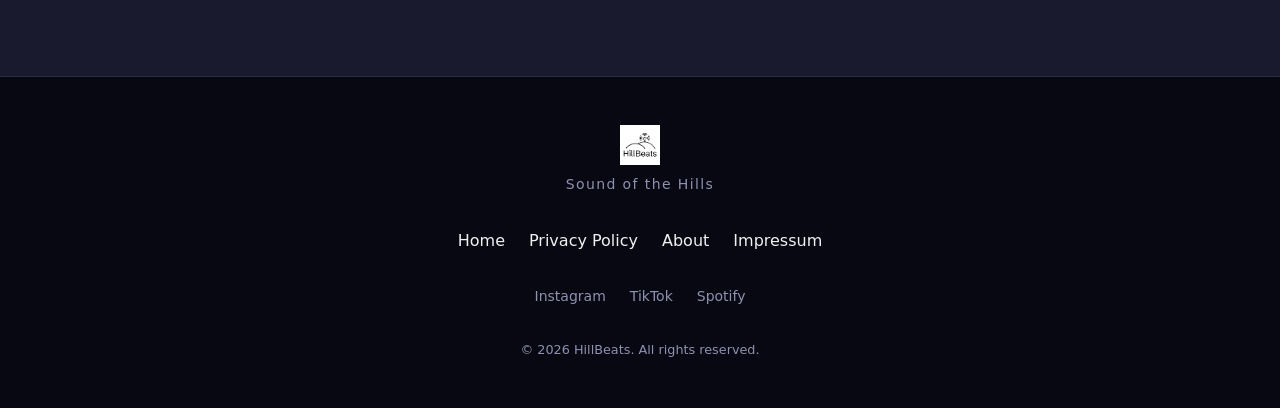
==== commit af3997b9: "Update about.html" ====
--- a/about.html
+++ b/about.html
@@ -20,18 +20,17 @@
 <!-- NAVIGATION -->
 <nav id="navbar" role="navigation" aria-label="Hauptnavigation">
   <div class="nav-inner">
-    <a href="https://somniatores.de" class="nav-logo" aria-label="Somniatores – Startseite">
+    <a href="/" class="nav-logo" aria-label="Somniatores – Startseite">
       <img src="../assets/img/band_logo.png" alt="Somniatores Logo">
     </a>
     <button class="burger" id="burger" aria-label="Menü öffnen" aria-expanded="false" aria-controls="nav-links" data-i18n-aria="nav.burgerLabel">
       <span></span><span></span><span></span>
     </button>
     <ul class="nav-links" id="nav-links" role="list">
-      <li><a href="https://somniatores.de"    data-i18n="nav.home">Startseite</a></li>
+      <li><a href="/"    data-i18n="nav.home">Startseite</a></li>
       <li><a href="releases"        data-i18n="nav.releases">Releases</a></li>
       <li><a href="about"           data-i18n="nav.about">Über uns</a></li>
       <li><a href="shop"            data-i18n="nav.shop">Merch</a></li>
-      <li><a href="impressum"     data-i18n="nav.media">Impressum</a></li>
     </ul>
     <!-- Language dropdown -->
     <div class="lang-dropdown" id="lang-dropdown">
@@ -105,7 +104,6 @@
         <a href="https://somniatores.de"  data-i18n="nav.home">Startseite</a>
         <a href="privacy-policy.html" data-i18n="nav.privacy">Datenschutz</a>
         <a href="about"         data-i18n="nav.about">Über uns</a>
-        <a href="shop"          data-i18n="nav.shop">Merch</a>
         <a href="impressum"     data-i18n="nav.media">Impressum</a>
       </nav>
       <div class="footer-social">
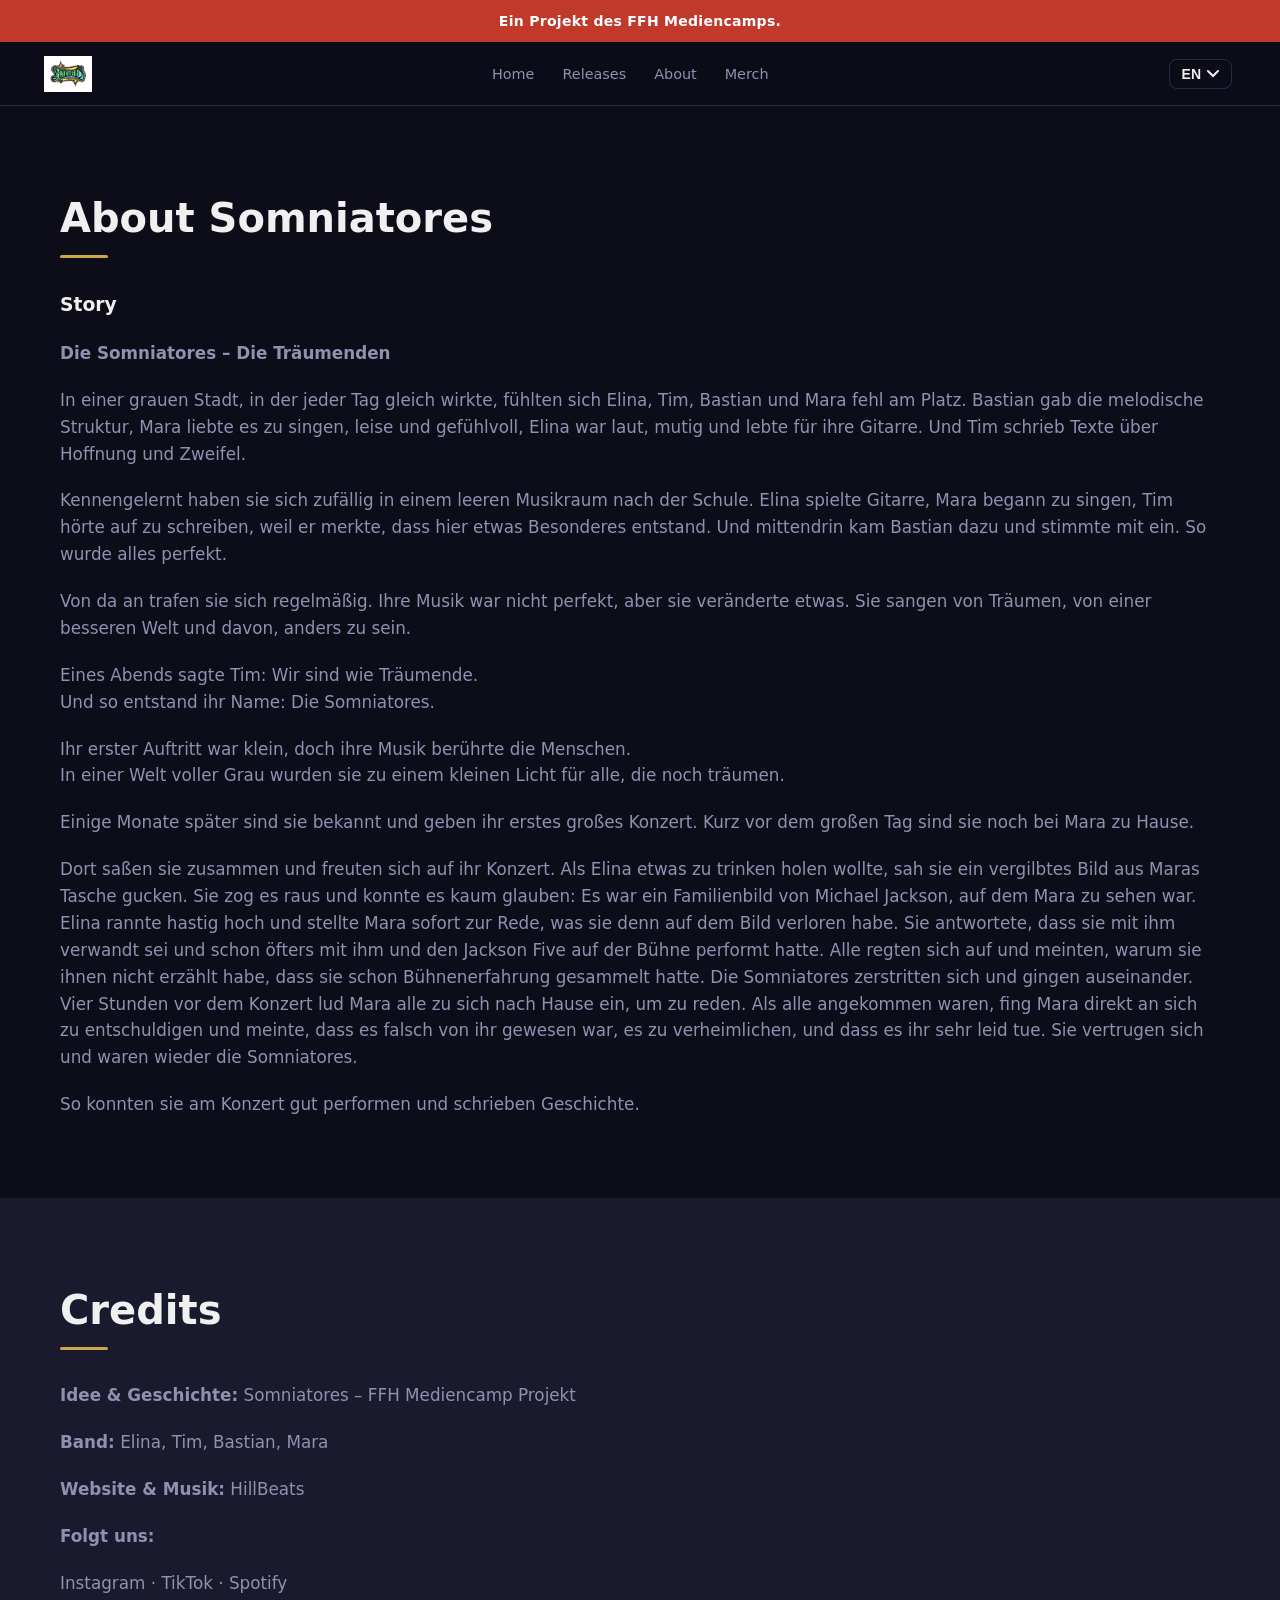
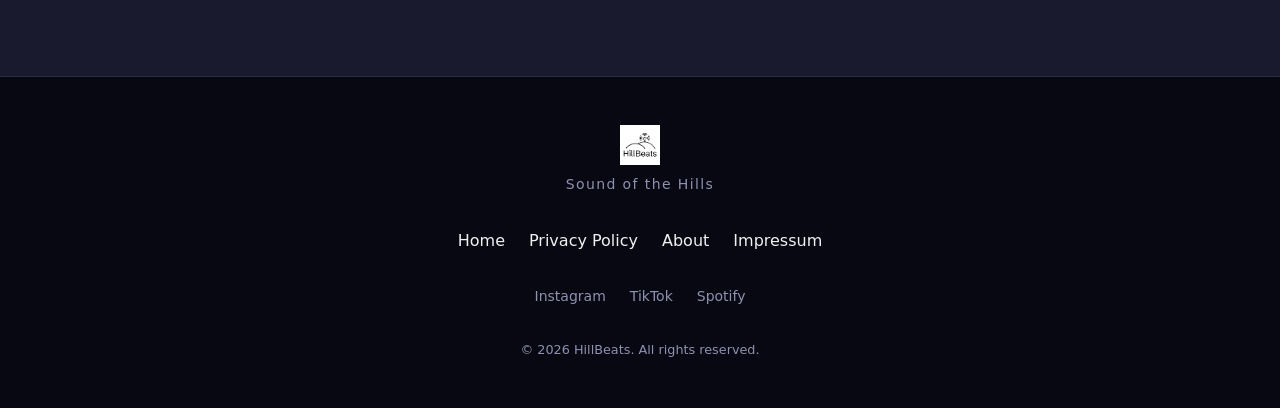
==== commit dcb3f1e4: "Update about.html" ====
--- a/about.html
+++ b/about.html
@@ -6,9 +6,9 @@
   <meta name="robots" content="noindex, nofollow">
   <title>Über uns – Somniatores</title>
   <meta name="description" content="Die Geschichte der Band Somniatores / HillBeats">
-  <link rel="icon" type="image/png" href="../assets/img/band_logo.png">
-  <link rel="stylesheet" href="../assets/css/style.css">
-  <script src="../assets/js/app.js" defer></script>
+  <link rel="icon" type="image/png" href="assets/img/band_logo.png">
+  <link rel="stylesheet" href="assets/css/style.css">
+  <script src="assets/js/app.js" defer></script>
 </head>
 <body>
 
@@ -20,17 +20,17 @@
 <!-- NAVIGATION -->
 <nav id="navbar" role="navigation" aria-label="Hauptnavigation">
   <div class="nav-inner">
-    <a href="/" class="nav-logo" aria-label="Somniatores – Startseite">
-      <img src="../assets/img/band_logo.png" alt="Somniatores Logo">
+    <a href="/Somniatores/" class="nav-logo" aria-label="Somniatores – Startseite">
+      <img src="assets/img/band_logo.png" alt="Somniatores Logo">
     </a>
     <button class="burger" id="burger" aria-label="Menü öffnen" aria-expanded="false" aria-controls="nav-links" data-i18n-aria="nav.burgerLabel">
       <span></span><span></span><span></span>
     </button>
     <ul class="nav-links" id="nav-links" role="list">
-      <li><a href="/"    data-i18n="nav.home">Startseite</a></li>
-      <li><a href="releases"        data-i18n="nav.releases">Releases</a></li>
-      <li><a href="about"           data-i18n="nav.about">Über uns</a></li>
-      <li><a href="shop"            data-i18n="nav.shop">Merch</a></li>
+      <li><a href="/Somniatores/"  data-i18n="nav.home">Startseite</a></li>
+      <li><a href="releases"  data-i18n="nav.releases">Releases</a></li>
+      <li><a href="about"     data-i18n="nav.about">Über uns</a></li>
+      <li><a href="shop"      data-i18n="nav.shop">Merch</a></li>
     </ul>
     <!-- Language dropdown -->
     <div class="lang-dropdown" id="lang-dropdown">
@@ -97,14 +97,14 @@
   <div class="container">
     <div class="footer-inner">
       <div class="footer-logo">
-        <img src="../assets/img/Logo_Huegel.jpeg" alt="HillBeats Logo">
+        <img src="assets/img/Logo_Huegel.jpeg" alt="HillBeats Logo">
         <p class="footer-slogan" data-i18n="footer.slogan">Sound der Hügel</p>
       </div>
       <nav class="footer-nav" aria-label="Footer Navigation">
-        <a href="https://somniatores.de"  data-i18n="nav.home">Startseite</a>
-        <a href="privacy-policy.html" data-i18n="nav.privacy">Datenschutz</a>
-        <a href="about"         data-i18n="nav.about">Über uns</a>
-        <a href="impressum"     data-i18n="nav.media">Impressum</a>
+        <a href="/Somniatores/"      data-i18n="nav.home">Startseite</a>
+        <a href="privacy-policy" data-i18n="nav.privacy">Datenschutz</a>
+        <a href="about"          data-i18n="nav.about">Über uns</a>
+        <a href="impressum"      data-i18n="nav.media">Impressum</a>
       </nav>
       <div class="footer-social">
         <a href="https://www.instagram.com/somniatores_official/" class="social-link" target="_blank" rel="noopener noreferrer">Instagram</a>
--- a/assets/css/style.css
+++ b/assets/css/style.css
@@ -17,6 +17,11 @@
   --radius:             8px;
   --transition:         0.3s ease;
   --font:               'Segoe UI', system-ui, -apple-system, sans-serif;
+  /* Neon red hover effect */
+  --neon-red:           #ff2b2b;
+  --neon-red-soft:      rgba(255, 43, 43, 0.55);
+  --neon-red-glow:      rgba(255, 43, 43, 0.35);
+  --neon-outline-r:     10px;
 }
 
 /* =========================================================
@@ -97,7 +102,7 @@
 .nav-inner {
   max-width: 1200px;
   margin: 0 auto;
-  padding: 0 1.25rem;
+  padding: 0 0.5rem 0 0.25rem;
   height: 100%;
   display: flex;
   align-items: center;
@@ -216,6 +221,8 @@
     border: none;
     padding: 0;
     gap: 0.25rem;
+    flex: 1;
+    justify-content: center;
   }
   .nav-links a { font-size: 0.9rem; }
 }
@@ -585,6 +592,43 @@
   .band-desc { text-align: left; }
 }
 
+.band-videos {
+  margin-top: 2rem;
+}
+
+.band-videos-header {
+  display: flex;
+  justify-content: space-between;
+  align-items: baseline;
+  gap: 12px;
+  margin-bottom: 12px;
+}
+
+.band-videos-title {
+  margin: 0;
+}
+
+.band-videos-link {
+  text-decoration: underline;
+  color: var(--color-accent);
+  font-size: 0.95rem;
+}
+
+.band-video-embed {
+  position: relative;
+  width: 100%;
+  aspect-ratio: 16 / 9;
+}
+
+.band-video-embed iframe {
+  position: absolute;
+  inset: 0;
+  width: 100%;
+  height: 100%;
+  border: 0;
+  border-radius: var(--radius);
+}
+
 /* =========================================================
    SCROLL-REVEAL ANIMATIONS
    ========================================================= */
@@ -601,6 +645,130 @@
 .reveal:nth-child(2) { transition-delay: 0.1s; }
 .reveal:nth-child(3) { transition-delay: 0.2s; }
 .reveal:nth-child(4) { transition-delay: 0.3s; }
+
+/* =========================================================
+   NEON RED HOVER / FOCUS EFFECT
+   Drawn rotating outline + glow for all clickable elements.
+   Animation runs exactly 1 rotation on hover then holds;
+   restarts reliably on each new hover because animation is
+   removed when the element is not hovered.
+   ========================================================= */
+
+/* Position context so the ::after outline can be placed
+   outside the element with inset: -4px                    */
+a,
+button,
+.btn,
+[role="button"],
+input[type="button"],
+input[type="submit"] {
+  position: relative;
+  isolation: isolate;
+}
+
+/* Drawn outline — sits outside the element via inset       */
+a::after,
+button::after,
+.btn::after,
+[role="button"]::after,
+input[type="button"]::after,
+input[type="submit"]::after {
+  content: "";
+  position: absolute;
+  inset: -4px;
+  border-radius: var(--neon-outline-r);
+  background: conic-gradient(
+    from 0deg,
+    transparent 0deg,
+    var(--neon-red) 60deg,
+    rgba(255, 120, 120, 0.9) 120deg,
+    var(--neon-red) 200deg,
+    transparent 280deg,
+    transparent 360deg
+  );
+  /* Show only a 2 px border strip — hide interior fill     */
+  -webkit-mask:
+    linear-gradient(#000 0 0) content-box,
+    linear-gradient(#000 0 0);
+  -webkit-mask-composite: xor;
+          mask-composite: exclude;
+  padding: 2px;
+  opacity: 0;
+  pointer-events: none;
+  z-index: 2;
+}
+
+/* Glow box-shadow on hover / focus-visible                 */
+a:hover,
+a:focus-visible,
+button:hover,
+button:focus-visible,
+.btn:hover,
+.btn:focus-visible,
+[role="button"]:hover,
+[role="button"]:focus-visible,
+input[type="button"]:hover,
+input[type="button"]:focus-visible,
+input[type="submit"]:hover,
+input[type="submit"]:focus-visible {
+  box-shadow:
+    0 0 0 2px var(--neon-red-soft),
+    0 0 18px var(--neon-red-glow),
+    0 0 36px rgba(255, 43, 43, 0.18);
+}
+
+/* Show + animate outline: 1 rotation, stop at final frame */
+a:hover::after,
+a:focus-visible::after,
+button:hover::after,
+button:focus-visible::after,
+.btn:hover::after,
+.btn:focus-visible::after,
+[role="button"]:hover::after,
+[role="button"]:focus-visible::after,
+input[type="button"]:hover::after,
+input[type="button"]:focus-visible::after,
+input[type="submit"]:hover::after,
+input[type="submit"]:focus-visible::after {
+  opacity: 1;
+  animation: neon-draw 900ms linear 1 forwards;
+}
+
+
+/* =========================================================
+   NAVIGATION extra underline / shadow on hover / focus
+   ========================================================= */
+.nav-links a,
+.footer-nav a {
+  border-radius: var(--neon-outline-r);
+}
+
+/* Neon bar that slides in under nav links                  */
+.nav-links a::before,
+.footer-nav a::before {
+  content: "";
+  position: absolute;
+  left: 8px;
+  right: 8px;
+  bottom: -4px;
+  height: 2px;
+  border-radius: 999px;
+  background: var(--neon-red);
+  box-shadow: 0 0 8px var(--neon-red), 0 0 16px var(--neon-red-glow);
+  opacity: 0;
+  transform: scaleX(0.5);
+  transition: opacity 200ms ease, transform 200ms ease;
+  pointer-events: none;
+  z-index: 2;
+}
+
+.nav-links a:hover::before,
+.nav-links a:focus-visible::before,
+.footer-nav a:hover::before,
+.footer-nav a:focus-visible::before {
+  opacity: 1;
+  transform: scaleX(1);
+}
 
 /* =========================================================
    PAGE ENTER ANIMATION (global, all pages)
@@ -634,4 +802,20 @@
     transform: none !important;
     transition: none !important;
   }
-}
+  /* Neon outline: stop rotation but keep outline + glow visible */
+  a:hover::after, a:focus-visible::after,
+  button:hover::after, button:focus-visible::after,
+  .btn:hover::after, .btn:focus-visible::after,
+  [role="button"]:hover::after, [role="button"]:focus-visible::after,
+  input[type="button"]:hover::after, input[type="button"]:focus-visible::after,
+  input[type="submit"]:hover::after, input[type="submit"]:focus-visible::after {
+    animation: none;
+    opacity: 1;
+  }
+  /* Nav underline: skip slide transition */
+  .nav-links a::before,
+  .footer-nav a::before {
+    transition: none;
+    transform: scaleX(1);
+  }
+}
